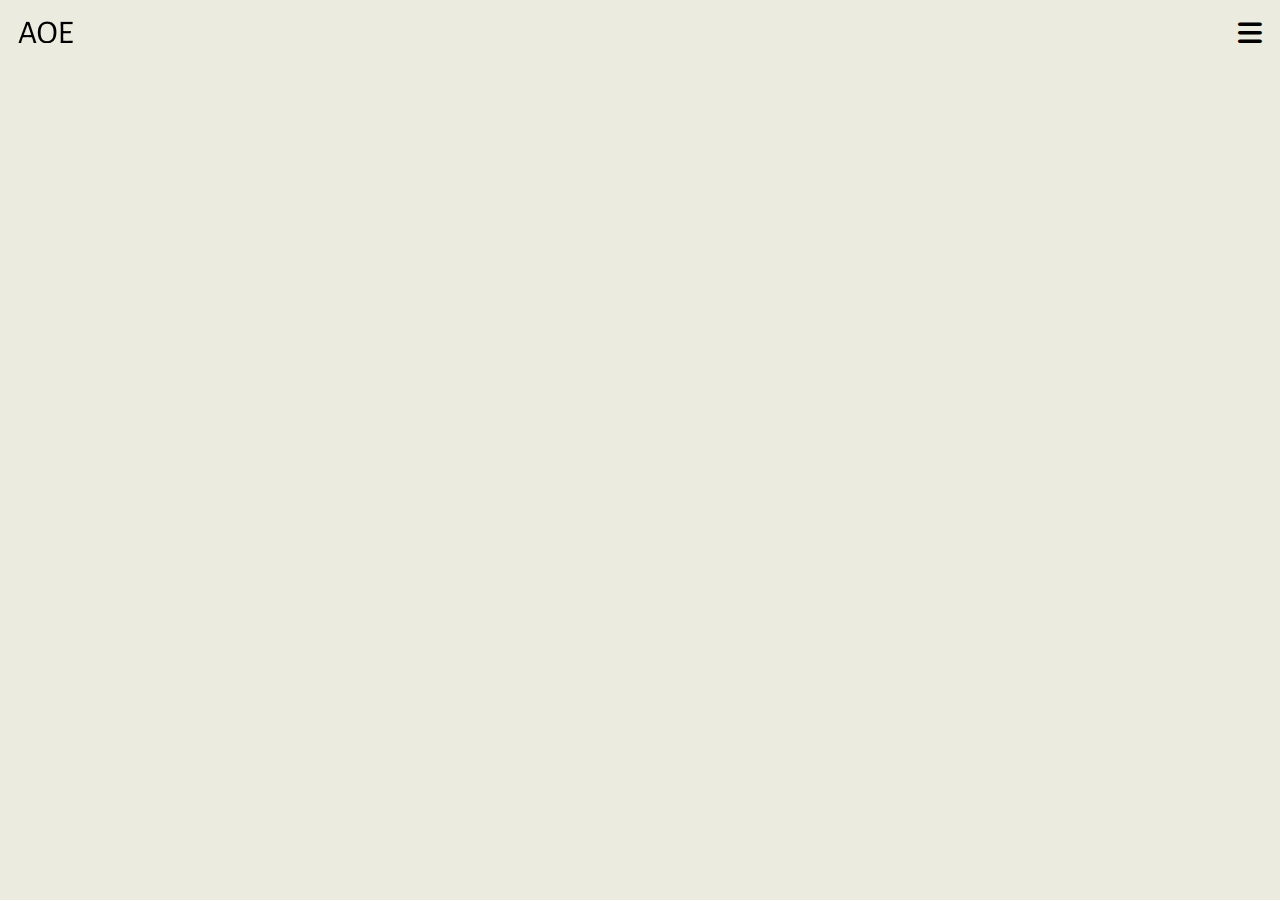
==== projects.html @ 6f44fd06 "initial commit" ====
<!DOCTYPE html>
<html lang="en">
<head>
    <meta charset="UTF-8">
    <meta http-equiv="X-UA-Compatible" content="IE=edge">
    <meta name="viewport" content="width=device-width, initial-scale=1.0">
    <title>Projects</title>
    <link rel="stylesheet" href="./css/projects.css">
    <link rel="preconnect" href="https://fonts.googleapis.com" />
    <link rel="preconnect" href="https://fonts.gstatic.com" crossorigin />
    <link
      href="https://fonts.googleapis.com/css2?family=Alegreya+Sans:wght@500&family=Playfair+Display:wght@500;600&display=swap"
      rel="stylesheet"
    />
    <link
      rel="stylesheet"
      href="https://cdnjs.cloudflare.com/ajax/libs/font-awesome/6.4.0/css/all.min.css"
    />
</head>
<body>
    <main>
        <section class="container">
            <div class="navigation">
                <header>
                  <a href="index.html"><img src="images/AOE.png" alt="" /></a>
                </header>
      
                <div class="nav-links" id="nav-links">
                  <i id="close" class="fa-solid fa-xmark close"></i>
                  <div class="links">
                    <nav>
                      <ul>
                        <li><a href="index.html" class="active">Home</a></li>
                        <li><a href="#">About</a></li>
                        <li><a href="projects.html">Projects</a></li>
                        <li><a href="#">Contact</a></li>
                      </ul>
                    </nav>
      
                    <div class="res">
                      <button>Resume</button>
                      <i class="fa-solid fa-moon"></i>
                    </div>
      
                    <div class="socials">
                      <a href="https://twitter.com/oyindobra_"
                        ><i class="fa-brands fa-twitter"></i
                      ></a>
                      <a href="https://www.linkedin.com/in/oyindobra-agberebi/"
                        ><i class="fa-brands fa-linkedin"></i
                      ></a>
                      <a href="https://wa.link/vhn7rd"
                        ><i class="fa-brands fa-whatsapp"></i
                      ></a>
                      <a href="https://github.com/Oyindobra-Agberebi"
                        ><i class="fa-brands fa-github"></i
                      ></a>
                    </div>
                  </div>
                </div>
                <div id="open" class="open">
                  <i class="fa-solid fa-bars"></i>
                </div>
              </div>
        </section>
    </main>
    <script src="./javascript/index.js"></script>
</body>
</html>
---- css/projects.css ----
* {
  margin: 0;
  padding: 0;
  box-sizing: border-box;
}

body {
  width: 100%;
  height: 100vh;
}

main {
  width: 100%;
  height: 100vh;
  background-color: #EBECDF;
  padding: 1px;
}

h1, h2 {
  font-family: "Playfair Display", serif;
}

i, button, a {
  cursor: pointer;
}

.container {
  height: 100vh;
  width: 100%;
  padding: 0.575em 1.075em 0;
}

/*Navigation start*/
.navigation {
  width: 100%;
  height: 3em;
  display: flex;
  justify-content: space-between;
  align-items: center;
}

.nav-links {
  height: 100vh;
  width: 100%;
  position: fixed;
  top: 0;
  right: -100%;
  transition: 0.5s ease-in-out;
  background-color: #DFEBEC;
}
.nav-links .links {
  padding-top: 4em;
  height: 100%;
  width: 100%;
  display: flex;
  flex-direction: column;
  justify-content: center;
  align-items: center;
  gap: 6.5em;
}

nav ul {
  list-style: none;
  display: flex;
  flex-direction: column;
  gap: 2em;
}
nav ul li {
  margin: auto;
  text-align: center;
}
nav ul li a {
  text-decoration: none;
  font-family: "Alegreya Sans", sans-serif;
  font-weight: 400;
  font-size: 2em;
  color: #003744;
  position: relative;
}

nav li a::after {
  content: "";
  height: 4px;
  right: 0;
  bottom: -5px;
  width: 0%;
  background-color: #003744;
  position: absolute;
  transition: 0.5s ease-in-out;
}

nav li a:hover::after {
  width: 100%;
  right: auto;
  left: 0;
}

.res button {
  padding: 0.7em 2em;
  font-size: 1.5em;
  border: none;
  outline: none;
  background-color: #005266;
  color: #EBECDF;
}
.res button:hover {
  font-weight: 600;
}
.res i {
  font-size: 2em;
  position: absolute;
  top: 0.5em;
  left: 0.5em;
}

.socials {
  display: flex;
  gap: 1em;
}
.socials a i {
  font-size: 2.5em;
  color: #003744;
}
.socials a i:hover {
  font-weight: 600;
}

.open {
  font-size: 1.7em;
}

.close {
  position: absolute;
  top: 0.5em;
  right: 0.6em;
  font-size: 2em;
}

/*Navigation end*/

/*# sourceMappingURL=projects.css.map */
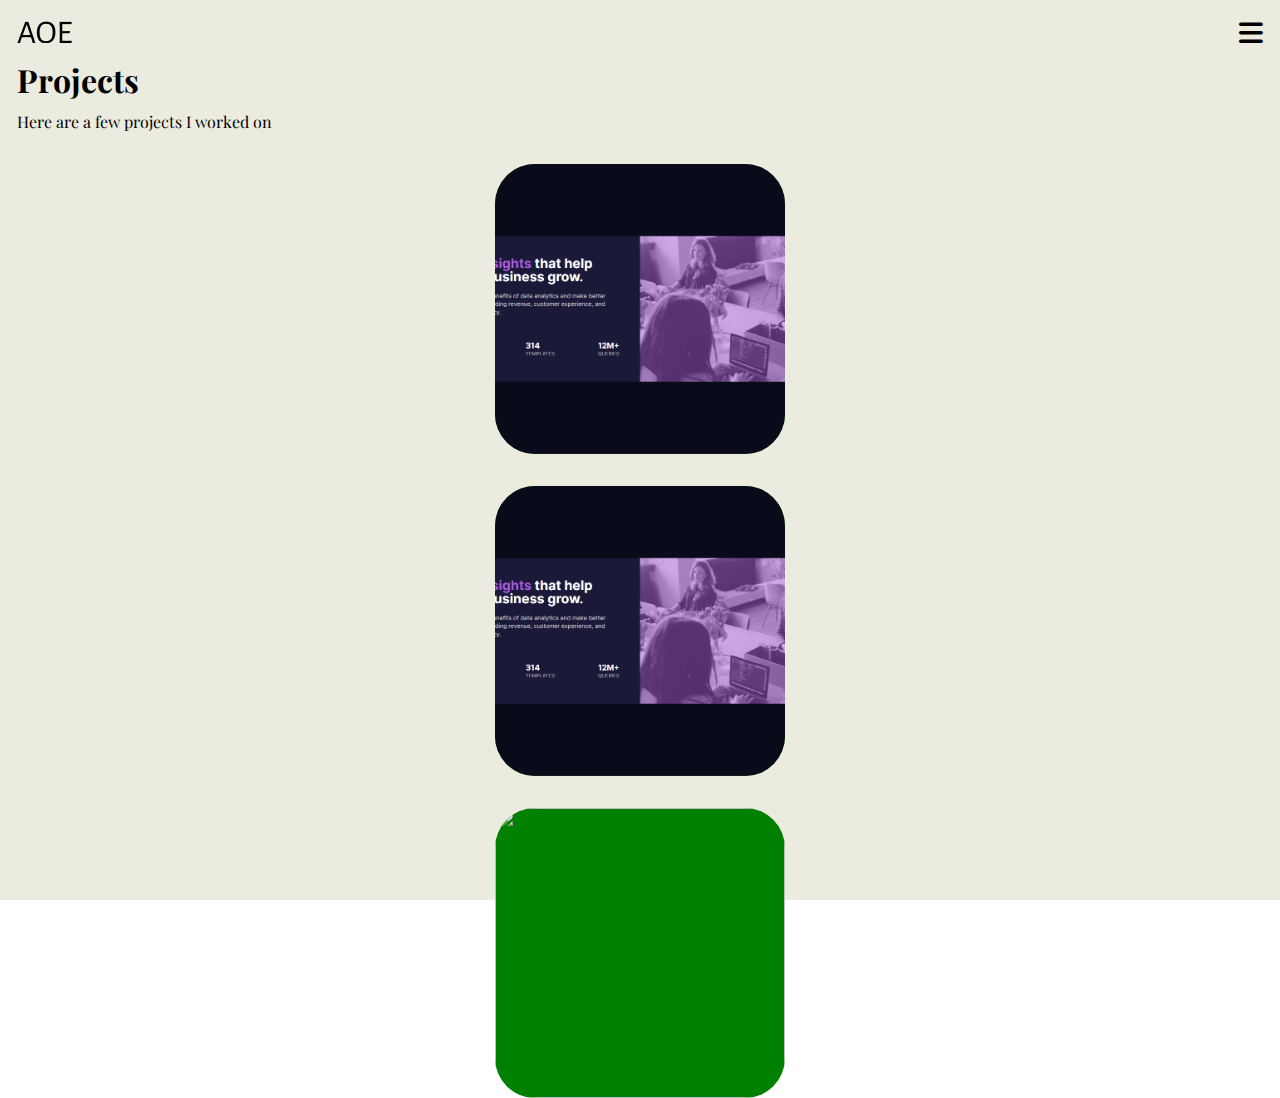
==== commit 8f6040c2: "initial commit" ====
--- a/projects.html
+++ b/projects.html
@@ -1,5 +1,6 @@
 <!DOCTYPE html>
 <html lang="en">
+
 <head>
     <meta charset="UTF-8">
     <meta http-equiv="X-UA-Compatible" content="IE=edge">
@@ -9,61 +10,93 @@
     <link rel="preconnect" href="https://fonts.googleapis.com" />
     <link rel="preconnect" href="https://fonts.gstatic.com" crossorigin />
     <link
-      href="https://fonts.googleapis.com/css2?family=Alegreya+Sans:wght@500&family=Playfair+Display:wght@500;600&display=swap"
-      rel="stylesheet"
-    />
-    <link
-      rel="stylesheet"
-      href="https://cdnjs.cloudflare.com/ajax/libs/font-awesome/6.4.0/css/all.min.css"
-    />
+        href="https://fonts.googleapis.com/css2?family=Alegreya+Sans:wght@500&family=Playfair+Display:wght@500;600&display=swap"
+        rel="stylesheet" />
+    <link rel="stylesheet" href="https://cdnjs.cloudflare.com/ajax/libs/font-awesome/6.4.0/css/all.min.css" />
 </head>
+
 <body>
     <main>
         <section class="container">
             <div class="navigation">
                 <header>
-                  <a href="index.html"><img src="images/AOE.png" alt="" /></a>
+                    <a href="index.html"><img src="images/AOE.png" alt="" /></a>
                 </header>
-      
+
                 <div class="nav-links" id="nav-links">
-                  <i id="close" class="fa-solid fa-xmark close"></i>
-                  <div class="links">
-                    <nav>
-                      <ul>
-                        <li><a href="index.html" class="active">Home</a></li>
-                        <li><a href="#">About</a></li>
-                        <li><a href="projects.html">Projects</a></li>
-                        <li><a href="#">Contact</a></li>
-                      </ul>
-                    </nav>
-      
-                    <div class="res">
-                      <button>Resume</button>
-                      <i class="fa-solid fa-moon"></i>
+                    <i id="close" class="fa-solid fa-xmark close"></i>
+                    <div class="links">
+                        <nav>
+                            <ul>
+                                <li><a href="index.html" class="active">Home</a></li>
+                                <li><a href="#">About</a></li>
+                                <li><a href="projects.html">Projects</a></li>
+                                <li><a href="#">Contact</a></li>
+                            </ul>
+                        </nav>
+
+                        <div class="res">
+                            <button>Resume</button>
+                            <i class="fa-solid fa-moon"></i>
+                        </div>
+
+                        <div class="socials">
+                            <a href="https://twitter.com/oyindobra_"><i class="fa-brands fa-twitter"></i></a>
+                            <a href="https://www.linkedin.com/in/oyindobra-agberebi/"><i
+                                    class="fa-brands fa-linkedin"></i></a>
+                            <a href="https://wa.link/vhn7rd"><i class="fa-brands fa-whatsapp"></i></a>
+                            <a href="https://github.com/Oyindobra-Agberebi"><i class="fa-brands fa-github"></i></a>
+                        </div>
                     </div>
-      
-                    <div class="socials">
-                      <a href="https://twitter.com/oyindobra_"
-                        ><i class="fa-brands fa-twitter"></i
-                      ></a>
-                      <a href="https://www.linkedin.com/in/oyindobra-agberebi/"
-                        ><i class="fa-brands fa-linkedin"></i
-                      ></a>
-                      <a href="https://wa.link/vhn7rd"
-                        ><i class="fa-brands fa-whatsapp"></i
-                      ></a>
-                      <a href="https://github.com/Oyindobra-Agberebi"
-                        ><i class="fa-brands fa-github"></i
-                      ></a>
-                    </div>
-                  </div>
                 </div>
                 <div id="open" class="open">
-                  <i class="fa-solid fa-bars"></i>
+                    <i class="fa-solid fa-bars"></i>
                 </div>
-              </div>
+            </div>
+            <section class="main">
+                <div class="text">
+                    <h1>Projects</h1>
+                    <p>Here are a few projects I worked on</p>
+                </div>
+                <article class="card">
+                    <img src="images/stat.png" alt="">
+                    <div class="card-body">
+                        <div class="card-text">
+                            <h1>Title</h1>
+                            <p>This is a project about an NFT project that was preparing for launch</p>
+                            <div class="icons">
+                                <a href="https://github.com/Oyindobra-Agberebi"><i class="fa-brands fa-github"></i></a>
+                                <a href="https://github.com/Oyindobra-Agberebi"><i class="fa-brands fa-github"></i></a>
+                            </div>
+                        </div>
+                    </div>
+                </article>
+                <article class="card">
+                    <img src="images/stat.png" alt="">
+                    <div class="card-body">
+                        <div class="card-text">
+                            <h1>Title</h1>
+                            <p>This is a project about an NFT project that was preparing for launch</p>
+                            <div class="icons">
+                                <a href="https://github.com/Oyindobra-Agberebi"><i class="fa-brands fa-github"></i></a>
+                                <a href="https://github.com/Oyindobra-Agberebi"><i class="fa-brands fa-github"></i></a>
+                            </div>
+                        </div>
+                    </div>
+                </article>
+                <article class="card">
+                    <img src="" alt="">
+                    <div class="card-body">
+                        <div class="card-text">
+
+                        </div>
+                    </div>
+                </article>
+            </section>
         </section>
+
     </main>
     <script src="./javascript/index.js"></script>
 </body>
+
 </html>--- a/css/projects.css
+++ b/css/projects.css
@@ -13,7 +13,7 @@
   width: 100%;
   height: 100vh;
   background-color: #EBECDF;
-  padding: 1px;
+  padding-top: 1px;
 }
 
 h1, h2 {
@@ -47,6 +47,7 @@
   right: -100%;
   transition: 0.5s ease-in-out;
   background-color: #DFEBEC;
+  z-index: 999;
 }
 .nav-links .links {
   padding-top: 4em;
@@ -137,5 +138,73 @@
 }
 
 /*Navigation end*/
+.main {
+  display: flex;
+  flex-direction: column;
+  gap: 2em;
+}
+.main .text p {
+  font-family: "Playfair Display", serif;
+  font-size: 1em;
+  margin-top: 10px;
+}
+
+h1 {
+  font-size: 2em;
+}
+
+.card {
+  height: 290px;
+  width: 290px;
+  background-color: green;
+  margin: auto;
+  border-radius: 40px;
+  overflow: hidden;
+  position: relative;
+}
+.card img {
+  width: 100%;
+  height: 100%;
+  object-fit: cover;
+}
+
+.card-body {
+  position: absolute;
+  top: 0;
+  left: 0;
+  border-color: red;
+  height: 100%;
+  width: 100%;
+  background-color: rgba(0, 0, 0, 0.7019607843);
+  transition: 1s;
+  transform: scale(0.1);
+  visibility: hidden;
+}
+
+.card-text {
+  height: 100%;
+  width: 100%;
+  padding: 1em;
+  text-align: center;
+  color: white;
+  display: flex;
+  justify-content: center;
+  align-items: center;
+  flex-direction: column;
+  gap: 2.5em;
+}
+.card-text .icons {
+  display: flex;
+  gap: 4em;
+}
+.card-text .icons i {
+  color: white;
+  font-size: 2.5em;
+}
+
+.card:hover .card-body {
+  transform: scale(1);
+  visibility: visible;
+}
 
 /*# sourceMappingURL=projects.css.map */
